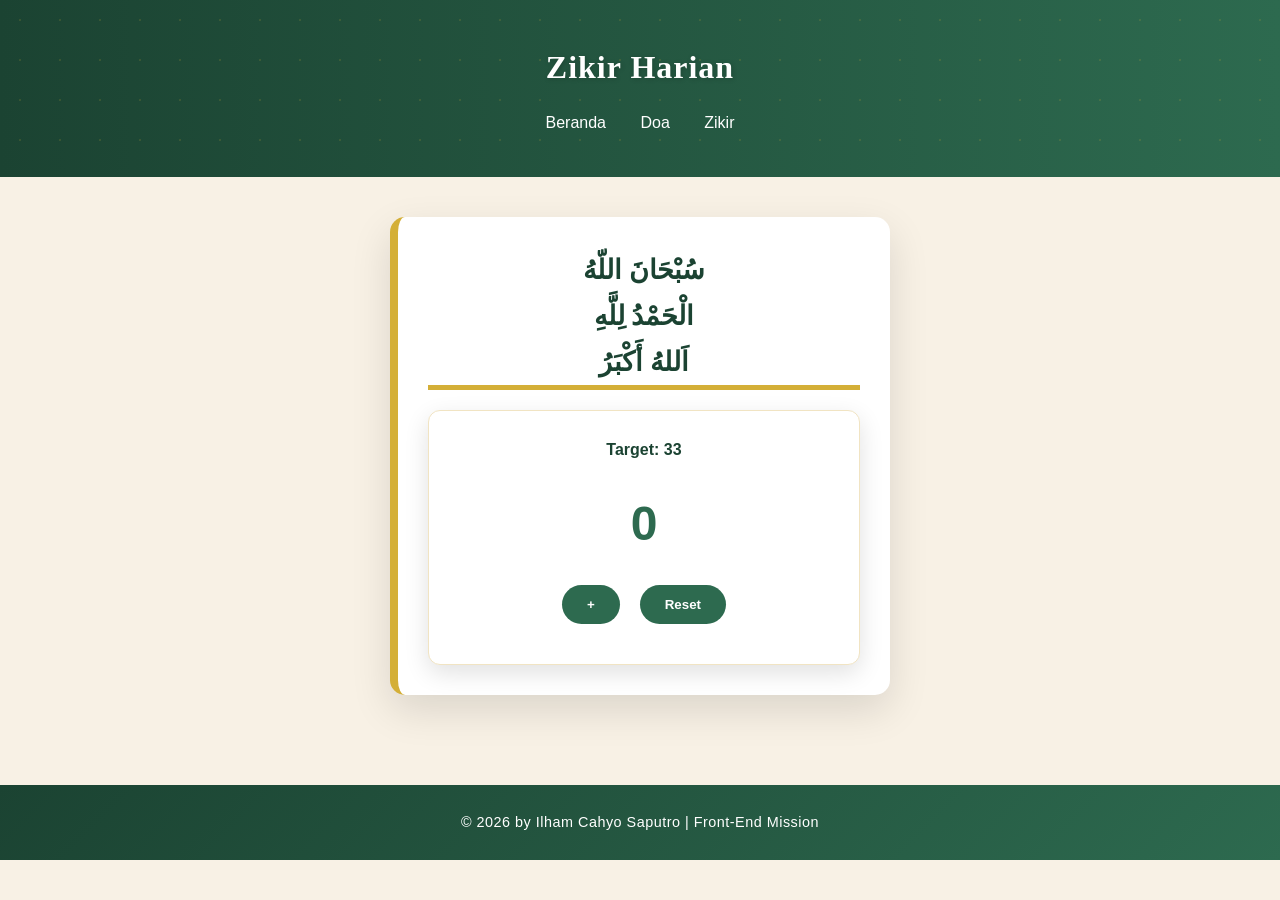
==== Misi Kedua.html @ cf05e517 "Add files via upload" ====
<!doctype html>
<html lang="en">
  <head>
    <meta charset="UTF-8" />
    <meta name="viewport" content="width=device-width, initial-scale=1.0" />
    <title>Hitung Zikir - Ramadhan</title>
    <link rel="stylesheet" href="style.css" />
    <link rel="icon" href="logo masjid.png" type="x-icon" />
  </head>
  <body>
    <header>
      <h1>Zikir Harian</h1>
      <nav class="nav">
        <a href="index.html">Beranda</a>
        <a href="Misi Pertama.html">Doa</a>
        <a href="Misi Kedua.html">Zikir</a>
      </nav>
    </header>

    <main class="zikir-page">
      <section class="zikir">
        <h2 class="zikirr">
          سُبْحَانَ اللّهُ
          <br />
          الْحَمْدُ لِلَّهِ
          <br />
          اَللهُ أَكْبَرُ
        </h2>

        <div class="card-container">
          <article class="card">
            <div class="zikir-box">
              <p class="target">Target: <strong>33</strong></p>

              <div id="counter" class="counter">0</div>

              <div class="buttons">
                <button id="tambah">+</button>
                <button id="reset">Reset</button>
              </div>

              <div id="notifikasi" class="notifikasi"></div>
            </div>
          </article>
        </div>
      </section>
    </main>

    <footer>
      <p>&copy; 2026 by Ilham Cahyo Saputro | Front-End Mission</p>
    </footer>

    <script src="Misi Kedua.js"></script>
  </body>
</html>
---- style.css ----
* {
    margin: 0;
    padding: 0;
    box-sizing: border-box;
    font-family: 'Segoe UI', Tahoma, Geneva, Verdana, sans-serif;
}

body {
    background-color: #F8F1E5;
    color: #1B4332;
    line-height: 1.7;
}

header h1 {
    font-family: Georgia, 'Times New Roman', serif;
    font-size: 2rem;
    letter-spacing: 1px;
    text-shadow: 1px 1px 5px rgba(0,0,0,0.2);
}

header {
    text-align: center;
    background: linear-gradient(to right, #1B4332, #2D6A4F);
    color: white;
    padding: 40px 20px;

    background-image: 
        radial-gradient(rgba(212,175,55,0.15) 1px, transparent 1px),
        linear-gradient(to right, #1B4332, #2D6A4F);
    background-size: 40px 40px, 100% 100%;
    background-repeat: repeat, no-repeat;
}

main {
    padding: 40px 40px;
    max-width: 1400px;
    margin: auto;
    display: grid;
    grid-template-columns: repeat(2, 1fr);
    gap: 40px;
}

section {
    margin-bottom: 50px;
    padding: 30px;
    border-radius: 15px;
    box-shadow: 0 15px 40px rgba(0,0,0,0.12);
    transition: all 0.3s ease;
}

section:hover {
    transform: translateY(-5px);
    box-shadow: 0 20px 50px rgba(0,0,0,0.18);
}

.sahurr {
    border-bottom: 5px solid #2D6A4F;
}

.bukaa {
    border-bottom: 5px solid #D4AF37;
}

section h2 {
    margin-bottom: 20px;
    text-align: center;
    font-size: 1.7rem;
    font-family: Georgia, 'Times New Roman', serif;
    color: #1B4332;
}

.sahur {
    border-left: 8px solid #2D6A4F;
    background-color: #ffffff;
}

.buka {
    border-left: 8px solid #D4AF37;
    background-color: #F0F7F4;
}

.card-container {
    display: grid;
    gap: 25px;
}

.card {
    background-color: white;
    padding: 25px;
    border-radius: 12px;
    border: 1px solid #f1e4c3;
    box-shadow: 0 8px 25px rgba(0, 0, 0, 0.12);
    transition: all 0.3s ease;
}

.card:hover {
    box-shadow: 0 16px 35px rgba(0,0,0,0.18);
    transform: translateY(-8px);
}

.doa {
    display: grid;
    grid-template-columns: 1fr 1fr;
    gap: 30px;
}

.bagian-doa:first-child {
    border-right: 2px solid #e0d5b5; 
    padding-right: 20px;
}

.bagian-doa:last-child {
    padding-left: 20px;
}

.sahur .card h3 {
    border-left: 4px solid #2D6A4F;
}

.buka .card h3 {
    border-left: 4px solid #D4AF37;
}

.card h3 {
    margin-top: 25px;
    padding-left: 12px;
    font-weight: 600;
    color: #2D6A4F;
}

.arab {
    font-size: 1.3rem;
    font-weight: bold;
    text-align: right;
    color: #2D6A4F;
    margin-bottom: 15px;
    line-height: 2.2;
}

.arti {
    font-size: 1rem;
    color: #555;
}

footer {
    background: linear-gradient(135deg, #1B4332, #2D6A4F);
    padding: 25px;
    color: white;
    text-align: center;
    font-size: 0.9rem;
    letter-spacing: 0.5px;
}

@media (max-width: 768px) {
    main {
        grid-template-columns: 1fr;
    }

    .doa {
        grid-template-columns: 1fr;
    }

    .bagian-doa:first-child {
        border-right: none;
        border-bottom: 2px solid #e0d5b5;
        padding-bottom: 20px;
        padding-right: 0;
    }

    .bagian-doa:last-child {
        padding-left: 0;
    }

    header h1 {
        font-size: 1.5rem;
    }

    section {
        padding: 25px;
    }

    .arab {
        font-size: 1.1rem;
    }
}


/* ===== BAGIAN NAVIGATION ===== */

.nav {
    margin-top: 15px;
}

.nav a {
    color: white;
    text-decoration: none;
    margin: 0 15px;
    font-weight: 500;
    transition: 0.2s ease;
}

.nav a:hover {
    color: #D4AF37;
}

/* ================= HALAMAN ZIKIR ================= */

.zikir-page {
    display: flex;
    justify-content: center;
}

.zikir {
    border-left: 8px solid #D4AF37;
    background-color: #ffffff;
    max-width: 500px;
    width: 100%;
}

.zikirr {
    border-bottom: 5px solid #D4AF37;
}

.counter {
    font-size: 3rem;
    font-weight: bold;
    text-align: center;
    color: #2D6A4F;
    margin: 20px 0;
}

.target {
    text-align: center;
    font-weight: 600;
    margin-bottom: 10px;
}

.buttons {
    display: flex;
    justify-content: center;
    gap: 20px;
    margin-top: 15px;
}

.buttons button {
    padding: 12px 25px;
    border: none;
    border-radius: 30px;
    background-color: #2D6A4F;
    color: white;
    font-weight: bold;
    cursor: pointer;
    transition: 0.2s ease;
}

.buttons button:hover {
    background-color: #1B4332;
}

.buttons button:active {
    transform: scale(0.95);
}

.notifikasi {
    margin-top: 15px;
    text-align: center;
    font-weight: bold;
    color: #D4AF37;
    font-size: 1.1rem;
}


/* ================= HALAMAN UTAMA ================= */

.halaman-utama {
    display: flex;
    justify-content: center;
}

.utama {
    border-left: 8px solid #2D6A4F;
    background-color: #ffffff;
    max-width: 900px;
    width: 100%;
}

.kartu-utama {
    text-align: center;
}

.kartu-utama p {
    margin: 15px 0;
    color: #555;
}

.btn-utama {
    display: inline-block;
    margin-top: 10px;
    padding: 10px 20px;
    background-color: #2D6A4F;
    color: white;
    text-decoration: none;
    border-radius: 30px;
    transition: 0.2s ease;
    font-weight: 500;
}

.btn-utama:hover {
    background-color: #1B4332;
    transform: translateY(-2px);
}
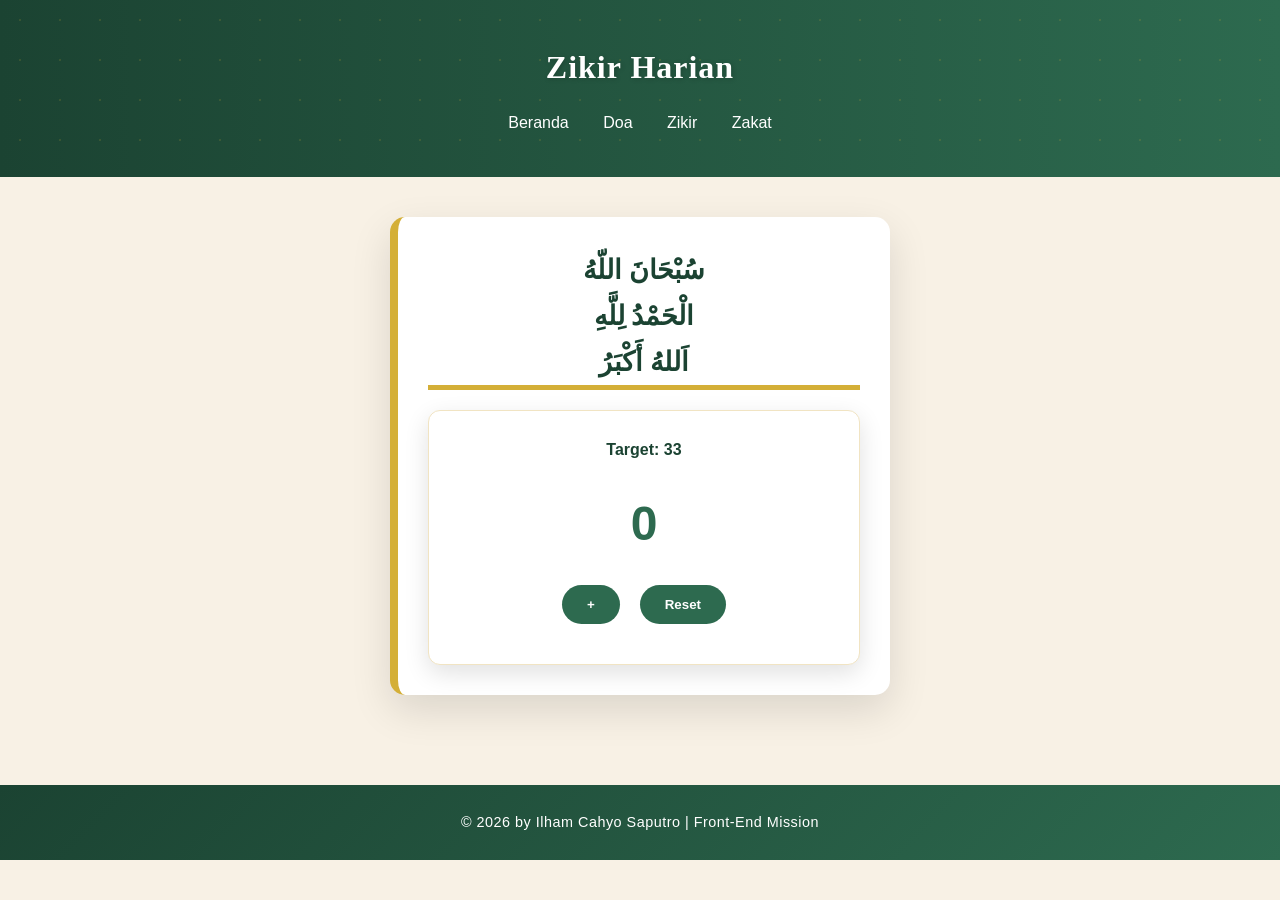
==== commit 9a7eb52a: "Update Misi Kedua.html" ====
--- a/Misi Kedua.html
+++ b/Misi Kedua.html
@@ -14,6 +14,7 @@
         <a href="index.html">Beranda</a>
         <a href="Misi Pertama.html">Doa</a>
         <a href="Misi Kedua.html">Zikir</a>
+        <a href="Misi Ketiga.html">Zakat</a>
       </nav>
     </header>
 
@@ -53,3 +54,4 @@
     <script src="Misi Kedua.js"></script>
   </body>
 </html>
+
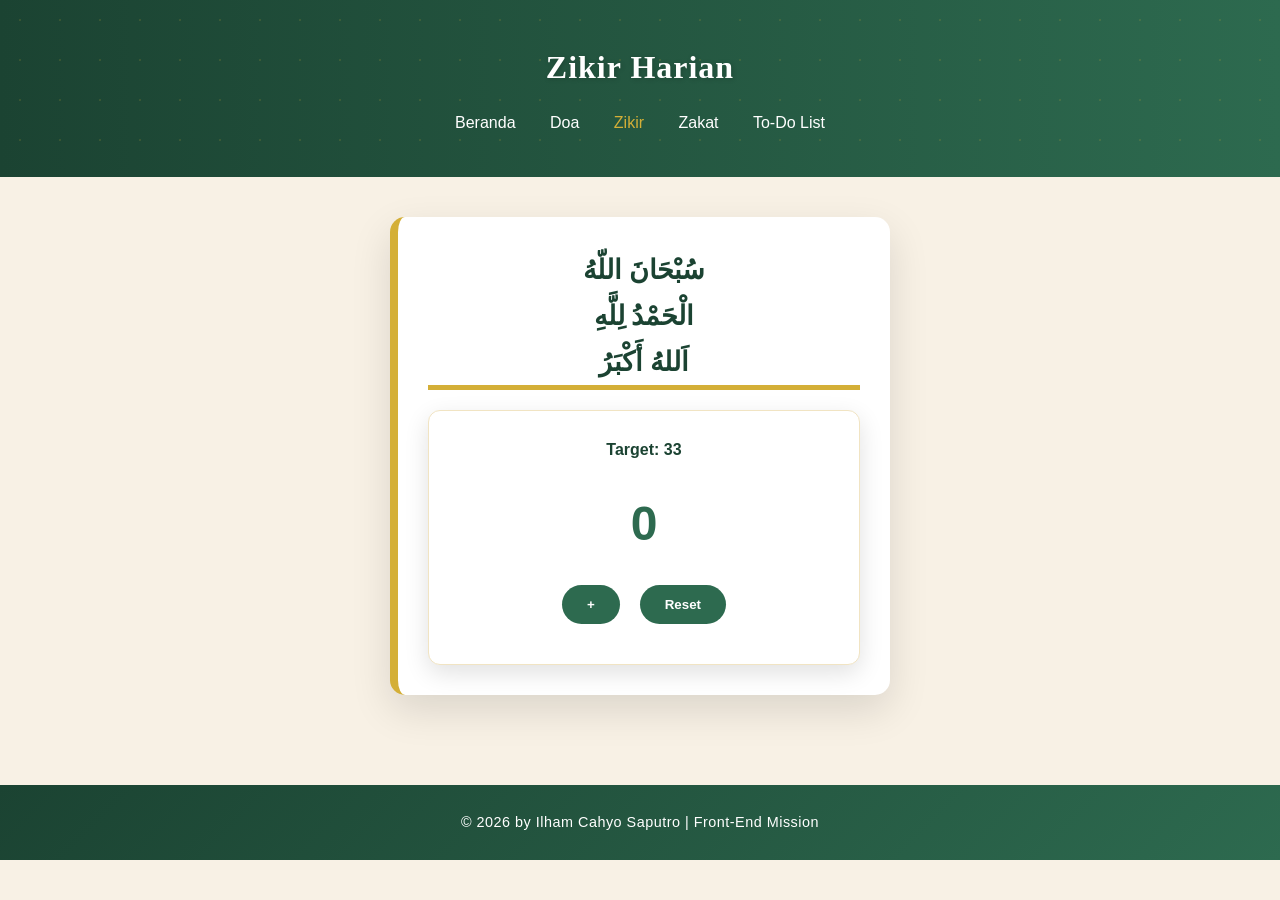
==== commit 8be925df: "Add files via upload" ====
--- a/Misi Kedua.html
+++ b/Misi Kedua.html
@@ -13,8 +13,9 @@
       <nav class="nav">
         <a href="index.html">Beranda</a>
         <a href="Misi Pertama.html">Doa</a>
-        <a href="Misi Kedua.html">Zikir</a>
+        <a href="Misi Kedua.html" style="color: #d4af37">Zikir</a>
         <a href="Misi Ketiga.html">Zakat</a>
+        <a href="Misi Keempat.html">To-Do List</a>
       </nav>
     </header>
 
@@ -54,4 +55,3 @@
     <script src="Misi Kedua.js"></script>
   </body>
 </html>
-
--- a/style.css
+++ b/style.css
@@ -23,7 +23,6 @@
     background: linear-gradient(to right, #1B4332, #2D6A4F);
     color: white;
     padding: 40px 20px;
-
     background-image: 
         radial-gradient(rgba(212,175,55,0.15) 1px, transparent 1px),
         linear-gradient(to right, #1B4332, #2D6A4F);
@@ -105,7 +104,7 @@
 }
 
 .bagian-doa:first-child {
-    border-right: 2px solid #e0d5b5; 
+    border-right: 2px solid #e0d5b5;
     padding-right: 20px;
 }
 
@@ -135,6 +134,7 @@
     color: #2D6A4F;
     margin-bottom: 15px;
     line-height: 2.2;
+    direction: rtl;
 }
 
 .arti {
@@ -151,11 +151,473 @@
     letter-spacing: 0.5px;
 }
 
+/* ============================================
+   BAGIAN NAVIGASI
+   ============================================ */
+.nav {
+    margin-top: 15px;
+}
+
+.nav a {
+    color: white;
+    text-decoration: none;
+    margin: 0 15px;
+    font-weight: 500;
+    transition: 0.2s ease;
+}
+
+.nav a:hover {
+    color: #D4AF37;
+}
+
+/* ============================================
+   HALAMAN ZIKIR
+   ============================================ */
+.zikir-page {
+    display: flex;
+    justify-content: center;
+}
+
+.zikir {
+    border-left: 8px solid #D4AF37;
+    background-color: #ffffff;
+    max-width: 500px;
+    width: 100%;
+}
+
+.zikirr {
+    border-bottom: 5px solid #D4AF37;
+}
+
+.counter {
+    font-size: 3rem;
+    font-weight: bold;
+    text-align: center;
+    color: #2D6A4F;
+    margin: 20px 0;
+}
+
+.target {
+    text-align: center;
+    font-weight: 600;
+    margin-bottom: 10px;
+}
+
+.buttons {
+    display: flex;
+    justify-content: center;
+    gap: 20px;
+    margin-top: 15px;
+}
+
+.buttons button {
+    padding: 12px 25px;
+    border: none;
+    border-radius: 30px;
+    background-color: #2D6A4F;
+    color: white;
+    font-weight: bold;
+    cursor: pointer;
+    transition: 0.2s ease;
+}
+
+.buttons button:hover {
+    background-color: #1B4332;
+}
+
+.buttons button:active {
+    transform: scale(0.95);
+}
+
+.notifikasi {
+    margin-top: 15px;
+    text-align: center;
+    font-weight: bold;
+    color: #D4AF37;
+    font-size: 1.1rem;
+}
+
+/* ============================================
+   HALAMAN UTAMA (BERANDA)
+   ============================================ */
+.halaman-utama {
+    display: flex;
+    justify-content: center;
+}
+
+.utama {
+    border-left: 8px solid #2D6A4F;
+    background-color: #ffffff;
+    max-width: 900px;
+    width: 100%;
+}
+
+.kartu-utama {
+    text-align: center;
+}
+
+.kartu-utama p {
+    margin: 15px 0;
+    color: #555;
+}
+
+.btn-utama {
+    display: inline-block;
+    margin-top: 10px;
+    padding: 10px 20px;
+    background-color: #2D6A4F;
+    color: white;
+    text-decoration: none;
+    border-radius: 30px;
+    transition: 0.2s ease;
+    font-weight: 500;
+}
+
+.btn-utama:hover {
+    background-color: #1B4332;
+    transform: translateY(-2px);
+}
+
+/* ============================================
+   HALAMAN KALKULATOR ZAKAT 
+   ============================================ */
+.zakat-section {
+    border-left: 8px solid #D4AF37;
+    background-color: #ffffff;
+    max-width: 600px;
+    width: 100%;
+}
+
+.form-container {
+    background-color: #F8F1E5;
+    padding: 25px;
+    border-radius: 10px;
+    margin-top: 20px;
+}
+
+.form-group {
+    margin-bottom: 15px;
+}
+
+.form-group label {
+    display: block;
+    margin-bottom: 5px;
+    font-weight: 600;
+    color: #1B4332;
+    font-size: 0.9rem;
+}
+
+.form-group input, 
+.form-group select {
+    width: 100%;
+    padding: 12px;
+    border: 1px solid #ccc;
+    border-radius: 8px;
+    font-size: 1rem;
+    font-family: inherit;
+    background-color: white;
+    transition: border-color 0.3s;
+}
+
+.form-group input:focus, 
+.form-group select:focus {
+    outline: none;
+    border-color: #2D6A4F;
+    box-shadow: 0 0 5px rgba(45, 106, 79, 0.3);
+}
+
+.form-group small {
+    display: block;
+    margin-top: 5px;
+    color: #666;
+    font-size: 0.8rem;
+}
+
+.result-box {
+    background-color: #F0F7F4;
+    border: 2px solid #2D6A4F;
+    border-radius: 10px;
+    padding: 20px;
+    margin-top: 25px;
+    animation: fadeIn 0.5s ease;
+}
+
+.result-item {
+    display: flex;
+    justify-content: space-between;
+    margin-bottom: 10px;
+    padding-bottom: 10px;
+    border-bottom: 1px dashed #ccc;
+    font-size: 0.95rem;
+}
+
+.result-item:last-child {
+    border-bottom: none;
+    margin-bottom: 0;
+    padding-bottom: 0;
+}
+
+.result-item.highlight {
+    background-color: #D4AF37;
+    color: white;
+    padding: 10px;
+    border-radius: 5px;
+    margin-top: 10px;
+}
+
+.result-item.highlight strong {
+    color: white;
+}
+
+/* ============================================
+   HALAMAN TO-DO LIST RAMADHAN
+   ============================================ */
+.todo-section {
+    border-left: 8px solid #D4AF37;
+    max-width: 800px;
+}
+
+.progress-summary {
+    background: linear-gradient(135deg, #2D6A4F, #1B4332);
+    color: white;
+    padding: 25px;
+    border-radius: 15px;
+    margin-bottom: 25px;
+    text-align: center;
+}
+
+.progress-summary h3 {
+    margin-bottom: 15px;
+    color: #D4AF37;
+}
+
+.progress-bar-container {
+    background-color: rgba(255,255,255,0.3);
+    border-radius: 20px;
+    height: 20px;
+    margin: 10px 0;
+    overflow: hidden;
+}
+
+.progress-bar {
+    background: linear-gradient(90deg, #D4AF37, #F4D03F);
+    height: 100%;
+    border-radius: 20px;
+    transition: width 0.5s ease;
+}
+
+#total-progress-text {
+    font-size: 1.5rem;
+    font-weight: bold;
+}
+
+.motivasi {
+    font-style: italic;
+    margin-top: 10px;
+    color: #F8F1E5;
+}
+
+.tab-nav {
+    display: flex;
+    gap: 10px;
+    margin-bottom: 20px;
+    flex-wrap: wrap;
+}
+
+.tab-btn {
+    flex: 1;
+    min-width: 120px;
+    padding: 12px 20px;
+    border: 2px solid #2D6A4F;
+    background-color: white;
+    color: #2D6A4F;
+    border-radius: 10px;
+    cursor: pointer;
+    font-weight: 600;
+    transition: all 0.3s ease;
+}
+
+.tab-btn:hover {
+    background-color: #F0F7F4;
+}
+
+.tab-btn.active {
+    background-color: #2D6A4F;
+    color: white;
+}
+
+.tab-content {
+    display: none;
+    animation: fadeIn 0.3s ease;
+}
+
+.tab-content.active {
+    display: block;
+}
+
+@keyframes fadeIn {
+    from { 
+        opacity: 0; 
+        transform: translateY(10px); 
+    }
+    to { 
+        opacity: 1; 
+        transform: translateY(0); 
+    }
+}
+
+.checklist-container {
+    background-color: #F8F1E5;
+    padding: 20px;
+    border-radius: 10px;
+    margin: 15px 0;
+}
+
+.check-item {
+    display: flex;
+    align-items: center;
+    gap: 10px;
+    padding: 10px;
+    margin: 5px 0;
+    background-color: white;
+    border-radius: 8px;
+    cursor: pointer;
+    transition: all 0.2s ease;
+}
+
+.check-item:hover {
+    background-color: #F0F7F4;
+}
+
+.check-item input[type="checkbox"] {
+    width: 20px;
+    height: 20px;
+    cursor: pointer;
+}
+
+.status-text {
+    font-weight: 600;
+    margin-top: 10px;
+    padding: 10px;
+    background-color: #F8F1E5;
+    border-radius: 8px;
+    text-align: center;
+}
+
+.btn-simpan {
+    width: 100%;
+    padding: 12px;
+    margin-top: 15px;
+    background-color: #2D6A4F;
+    color: white;
+    border: none;
+    border-radius: 10px;
+    font-weight: 600;
+    cursor: pointer;
+    transition: all 0.3s ease;
+}
+
+.btn-simpan:hover {
+    background-color: #1B4332;
+    transform: translateY(-2px);
+}
+
+.btn-reset {
+    width: 100%;
+    padding: 12px;
+    margin-top: 10px;
+    background-color: #D4AF37;
+    color: white;
+    border: none;
+    border-radius: 10px;
+    font-weight: 600;
+    cursor: pointer;
+    transition: all 0.3s ease;
+}
+
+.btn-reset:hover {
+    background-color: #B8941F;
+}
+
+.kalender-grid {
+    display: grid;
+    grid-template-columns: repeat(6, 1fr);
+    gap: 10px;
+    margin: 20px 0;
+}
+
+.kalender-day {
+    aspect-ratio: 1;
+    display: flex;
+    align-items: center;
+    justify-content: center;
+    background-color: #F8F1E5;
+    border-radius: 10px;
+    font-weight: 600;
+    color: #2D6A4F;
+    border: 2px solid #E0D5B5;
+    cursor: pointer;
+    transition: all 0.2s ease;
+    position: relative;
+}
+
+.kalender-day:hover {
+    background-color: #E0D5B5;
+    transform: scale(1.05);
+}
+
+.kalender-day.completed {
+    background-color: #2D6A4F;
+    color: white;
+    border-color: #1B4332;
+    font-size: 1.2rem;
+}
+
+.kalender-day.current-day {
+    border: 3px solid #D4AF37;
+    box-shadow: 0 0 10px rgba(212, 175, 55, 0.5);
+    transform: scale(1.1);
+    z-index: 1;
+}
+
+.hari-ini-box {
+    text-align: center;
+    background: #F0F7F4;
+    padding: 15px;
+    border-radius: 10px;
+    margin-bottom: 20px;
+    border: 1px solid #D4AF37;
+}
+
+.hari-ke {
+    font-size: 1.5rem;
+    font-weight: bold;
+    color: #1B4332;
+    margin: 5px 0 0 0;
+}
+
+.puasa-today {
+    margin: 20px 0;
+    text-align: center;
+}
+
+.puasa-progress {
+    margin-top: 20px;
+}
+
+.shalat-progress, .quran-progress {
+    margin-top: 15px;
+}
+
+/* ============================================
+   BAGIAN RESPONSIVE
+   ============================================ */
 @media (max-width: 768px) {
     main {
         grid-template-columns: 1fr;
-    }
-
+        padding: 20px;
+    }
+    
     .doa {
         grid-template-columns: 1fr;
     }
@@ -182,130 +644,46 @@
     .arab {
         font-size: 1.1rem;
     }
-}
-
-
-/* ===== BAGIAN NAVIGATION ===== */
-
-.nav {
-    margin-top: 15px;
-}
-
-.nav a {
-    color: white;
-    text-decoration: none;
-    margin: 0 15px;
-    font-weight: 500;
-    transition: 0.2s ease;
-}
-
-.nav a:hover {
-    color: #D4AF37;
-}
-
-/* ================= HALAMAN ZIKIR ================= */
-
-.zikir-page {
-    display: flex;
-    justify-content: center;
-}
-
-.zikir {
-    border-left: 8px solid #D4AF37;
-    background-color: #ffffff;
-    max-width: 500px;
-    width: 100%;
-}
-
-.zikirr {
-    border-bottom: 5px solid #D4AF37;
-}
-
-.counter {
-    font-size: 3rem;
-    font-weight: bold;
-    text-align: center;
-    color: #2D6A4F;
-    margin: 20px 0;
-}
-
-.target {
-    text-align: center;
-    font-weight: 600;
-    margin-bottom: 10px;
-}
-
-.buttons {
-    display: flex;
-    justify-content: center;
-    gap: 20px;
-    margin-top: 15px;
-}
-
-.buttons button {
-    padding: 12px 25px;
-    border: none;
-    border-radius: 30px;
-    background-color: #2D6A4F;
-    color: white;
-    font-weight: bold;
-    cursor: pointer;
-    transition: 0.2s ease;
-}
-
-.buttons button:hover {
-    background-color: #1B4332;
-}
-
-.buttons button:active {
-    transform: scale(0.95);
-}
-
-.notifikasi {
-    margin-top: 15px;
-    text-align: center;
-    font-weight: bold;
-    color: #D4AF37;
-    font-size: 1.1rem;
-}
-
-
-/* ================= HALAMAN UTAMA ================= */
-
-.halaman-utama {
-    display: flex;
-    justify-content: center;
-}
-
-.utama {
-    border-left: 8px solid #2D6A4F;
-    background-color: #ffffff;
-    max-width: 900px;
-    width: 100%;
-}
-
-.kartu-utama {
-    text-align: center;
-}
-
-.kartu-utama p {
-    margin: 15px 0;
-    color: #555;
-}
-
-.btn-utama {
-    display: inline-block;
-    margin-top: 10px;
-    padding: 10px 20px;
-    background-color: #2D6A4F;
-    color: white;
-    text-decoration: none;
-    border-radius: 30px;
-    transition: 0.2s ease;
-    font-weight: 500;
-}
-
-.btn-utama:hover {
-    background-color: #1B4332;
-    transform: translateY(-2px);
-}
+    
+    .zakat-section {
+        max-width: 100%;
+        margin: 0 20px;
+    }
+    
+    .result-item {
+        flex-direction: column;
+        gap: 5px;
+    }
+    
+    .tab-nav {
+        flex-direction: column;
+    }
+    
+    .kalender-grid {
+        grid-template-columns: repeat(5, 1fr);
+    }
+    
+    .todo-section {
+        max-width: 100%;
+        margin: 0 20px;
+    }
+    
+    .nav a {
+        display: block;
+        margin: 10px 0;
+    }
+}
+
+@media (max-width: 480px) {
+    .kalender-grid {
+        grid-template-columns: repeat(4, 1fr);
+    }
+    
+    header {
+        padding: 30px 15px;
+    }
+    
+    main {
+        padding: 15px;
+    }
+}
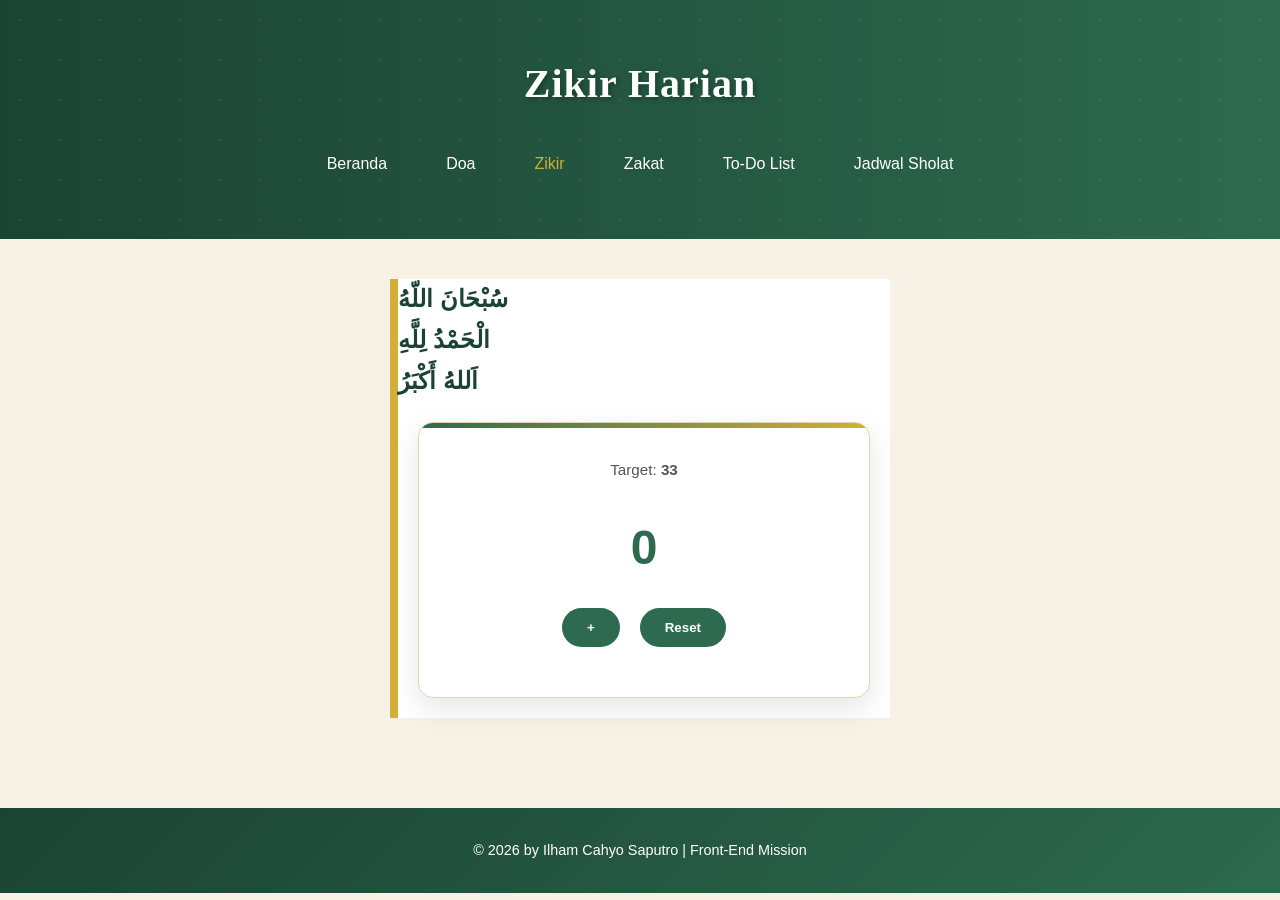
==== commit 9506061b: "Add files via upload" ====
--- a/Misi Kedua.html
+++ b/Misi Kedua.html
@@ -16,6 +16,7 @@
         <a href="Misi Kedua.html" style="color: #d4af37">Zikir</a>
         <a href="Misi Ketiga.html">Zakat</a>
         <a href="Misi Keempat.html">To-Do List</a>
+        <a href="Misi Kelima.html">Jadwal Sholat</a>
       </nav>
     </header>
 
--- a/style.css
+++ b/style.css
@@ -1,3 +1,6 @@
+/* ============================================
+   RESET & GLOBAL STYLES (FIXED)
+   ============================================ */
 * {
     margin: 0;
     padding: 0;
@@ -11,18 +14,14 @@
     line-height: 1.7;
 }
 
-header h1 {
-    font-family: Georgia, 'Times New Roman', serif;
-    font-size: 2rem;
-    letter-spacing: 1px;
-    text-shadow: 1px 1px 5px rgba(0,0,0,0.2);
-}
-
+/* ============================================
+   HEADER & NAVIGATION (Misi 6)
+   ============================================ */
 header {
     text-align: center;
     background: linear-gradient(to right, #1B4332, #2D6A4F);
     color: white;
-    padding: 40px 20px;
+    padding: 50px 20px;
     background-image: 
         radial-gradient(rgba(212,175,55,0.15) 1px, transparent 1px),
         linear-gradient(to right, #1B4332, #2D6A4F);
@@ -30,73 +29,210 @@
     background-repeat: repeat, no-repeat;
 }
 
+header h1 {
+    font-family: Georgia, 'Times New Roman', serif;
+    font-size: 2.5rem;
+    letter-spacing: 1px;
+    text-shadow: 2px 2px 5px rgba(0,0,0,0.3);
+    margin-bottom: 10px;
+}
+
+.tagline {
+    font-size: 1.1rem;
+    color: #D4AF37;
+    margin-bottom: 25px;
+    font-style: italic;
+}
+
+.nav {
+    margin-top: 20px;
+    display: flex;
+    justify-content: center;
+    flex-wrap: wrap;
+    gap: 15px;
+}
+
+.nav a {
+    color: white;
+    text-decoration: none;
+    padding: 10px 20px;
+    border-radius: 25px;
+    font-weight: 500;
+    transition: all 0.3s ease;
+    border: 2px solid transparent;
+}
+
+.nav a:hover,
+.nav a.active {
+    color: #1B4332;
+    background-color: #D4AF37;
+    border-color: #D4AF37;
+}
+
+/* ============================================
+   MAIN LAYOUT
+   ============================================ */
 main {
-    padding: 40px 40px;
+    padding: 40px 20px;
     max-width: 1400px;
     margin: auto;
-    display: grid;
-    grid-template-columns: repeat(2, 1fr);
-    gap: 40px;
-}
-
-section {
+}
+
+.halaman-utama {
+    display: flex;
+    justify-content: center;
+}
+
+/* ============================================
+   HERO SECTION (Misi 6)
+   ============================================ */
+.hero {
+    background: linear-gradient(135deg, #2D6A4F, #1B4332);
+    color: white;
+    padding: 60px 40px;
+    border-radius: 20px;
+    text-align: center;
     margin-bottom: 50px;
-    padding: 30px;
-    border-radius: 15px;
-    box-shadow: 0 15px 40px rgba(0,0,0,0.12);
-    transition: all 0.3s ease;
-}
-
-section:hover {
-    transform: translateY(-5px);
-    box-shadow: 0 20px 50px rgba(0,0,0,0.18);
-}
-
-.sahurr {
-    border-bottom: 5px solid #2D6A4F;
-}
-
-.bukaa {
-    border-bottom: 5px solid #D4AF37;
-}
-
-section h2 {
+    box-shadow: 0 15px 40px rgba(0,0,0,0.15);
+}
+
+.hero h2 {
+    font-family: Georgia, 'Times New Roman', serif;
+    font-size: 2rem;
     margin-bottom: 20px;
-    text-align: center;
-    font-size: 1.7rem;
+    color: #D4AF37;
+}
+
+.hero p {
+    font-size: 1.1rem;
+    max-width: 800px;
+    margin: 0 auto 30px;
+    color: #F8F1E5;
+    line-height: 1.8;
+}
+
+/* ============================================
+   FITUR SECTION & CARDS (Misi 6)
+   ============================================ */
+.fitur-section {
+    margin-bottom: 50px;
+}
+
+.fitur-section h2 {
+    text-align: center;
+    font-size: 2rem;
     font-family: Georgia, 'Times New Roman', serif;
     color: #1B4332;
-}
-
-.sahur {
-    border-left: 8px solid #2D6A4F;
-    background-color: #ffffff;
-}
-
-.buka {
-    border-left: 8px solid #D4AF37;
-    background-color: #F0F7F4;
+    margin-bottom: 40px;
+    position: relative;
+}
+
+.fitur-section h2::after {
+    content: '';
+    display: block;
+    width: 80px;
+    height: 4px;
+    background-color: #D4AF37;
+    margin: 15px auto 0;
+    border-radius: 2px;
 }
 
 .card-container {
     display: grid;
-    gap: 25px;
+    grid-template-columns: repeat(auto-fit, minmax(280px, 1fr));
+    gap: 30px;
+    padding: 20px;
 }
 
 .card {
     background-color: white;
-    padding: 25px;
-    border-radius: 12px;
-    border: 1px solid #f1e4c3;
-    box-shadow: 0 8px 25px rgba(0, 0, 0, 0.12);
+    padding: 35px 25px;
+    border-radius: 15px;
+    border: 1px solid #E0D5B5;
+    box-shadow: 0 10px 30px rgba(0, 0, 0, 0.1);
     transition: all 0.3s ease;
+    text-align: center;
+    position: relative;
+    overflow: hidden;
+}
+
+.card::before {
+    content: '';
+    position: absolute;
+    top: 0;
+    left: 0;
+    width: 100%;
+    height: 5px;
+    background: linear-gradient(90deg, #2D6A4F, #D4AF37);
 }
 
 .card:hover {
-    box-shadow: 0 16px 35px rgba(0,0,0,0.18);
-    transform: translateY(-8px);
-}
-
+    box-shadow: 0 20px 50px rgba(0,0,0,0.18);
+    transform: translateY(-10px);
+}
+
+.card-icon {
+    font-size: 3.5rem;
+    margin-bottom: 20px;
+    display: block;
+}
+
+.card h3 {
+    font-size: 1.4rem;
+    font-weight: 600;
+    color: #2D6A4F;
+    margin-bottom: 15px;
+    font-family: Georgia, 'Times New Roman', serif;
+}
+
+.card p {
+    color: #555;
+    font-size: 0.95rem;
+    line-height: 1.6;
+    margin-bottom: 25px;
+}
+
+.btn-card {
+    display: inline-block;
+    padding: 12px 30px;
+    background: linear-gradient(135deg, #2D6A4F, #1B4332);
+    color: white;
+    text-decoration: none;
+    border-radius: 30px;
+    font-weight: 600;
+    transition: all 0.3s ease;
+    border: 2px solid transparent;
+}
+
+.btn-card:hover {
+    background: transparent;
+    color: #2D6A4F;
+    border-color: #2D6A4F;
+    transform: translateY(-3px);
+}
+
+.btn-utama {
+    display: inline-block;
+    padding: 15px 40px;
+    background-color: #D4AF37;
+    color: #1B4332;
+    text-decoration: none;
+    border-radius: 30px;
+    transition: all 0.3s ease;
+    font-weight: 700;
+    font-size: 1rem;
+    border: 2px solid #D4AF37;
+}
+
+.btn-utama:hover {
+    background-color: transparent;
+    color: #D4AF37;
+    transform: translateY(-3px);
+}
+
+/* ============================================
+   MISI 1: DOA (Existing)
+   ============================================ */
 .doa {
     display: grid;
     grid-template-columns: 1fr 1fr;
@@ -112,19 +248,14 @@
     padding-left: 20px;
 }
 
-.sahur .card h3 {
-    border-left: 4px solid #2D6A4F;
-}
-
-.buka .card h3 {
-    border-left: 4px solid #D4AF37;
-}
-
-.card h3 {
-    margin-top: 25px;
-    padding-left: 12px;
-    font-weight: 600;
-    color: #2D6A4F;
+.sahur {
+    border-left: 8px solid #2D6A4F;
+    background-color: #ffffff;
+}
+
+.buka {
+    border-left: 8px solid #D4AF37;
+    background-color: #F0F7F4;
 }
 
 .arab {
@@ -142,36 +273,8 @@
     color: #555;
 }
 
-footer {
-    background: linear-gradient(135deg, #1B4332, #2D6A4F);
-    padding: 25px;
-    color: white;
-    text-align: center;
-    font-size: 0.9rem;
-    letter-spacing: 0.5px;
-}
-
-/* ============================================
-   BAGIAN NAVIGASI
-   ============================================ */
-.nav {
-    margin-top: 15px;
-}
-
-.nav a {
-    color: white;
-    text-decoration: none;
-    margin: 0 15px;
-    font-weight: 500;
-    transition: 0.2s ease;
-}
-
-.nav a:hover {
-    color: #D4AF37;
-}
-
-/* ============================================
-   HALAMAN ZIKIR
+/* ============================================
+   MISI 2: ZIKIR (Existing)
    ============================================ */
 .zikir-page {
     display: flex;
@@ -185,22 +288,12 @@
     width: 100%;
 }
 
-.zikirr {
-    border-bottom: 5px solid #D4AF37;
-}
-
 .counter {
     font-size: 3rem;
     font-weight: bold;
     text-align: center;
     color: #2D6A4F;
     margin: 20px 0;
-}
-
-.target {
-    text-align: center;
-    font-weight: 600;
-    margin-bottom: 10px;
 }
 
 .buttons {
@@ -225,10 +318,6 @@
     background-color: #1B4332;
 }
 
-.buttons button:active {
-    transform: scale(0.95);
-}
-
 .notifikasi {
     margin-top: 15px;
     text-align: center;
@@ -238,8 +327,545 @@
 }
 
 /* ============================================
+   MISI 3: ZAKAT (New)
+   ============================================ */
+.zakat-section {
+    border-left: 8px solid #D4AF37;
+    background-color: #ffffff;
+    max-width: 600px;
+    width: 100%;
+}
+
+.form-container {
+    background-color: #F8F1E5;
+    padding: 25px;
+    border-radius: 10px;
+    margin-top: 20px;
+}
+
+.form-group {
+    margin-bottom: 15px;
+}
+
+.form-group label {
+    display: block;
+    margin-bottom: 5px;
+    font-weight: 600;
+    color: #1B4332;
+    font-size: 0.9rem;
+}
+
+.form-group input, 
+.form-group select {
+    width: 100%;
+    padding: 12px;
+    border: 1px solid #ccc;
+    border-radius: 8px;
+    font-size: 1rem;
+    font-family: inherit;
+    background-color: white;
+}
+
+.form-group small {
+    display: block;
+    margin-top: 5px;
+    color: #666;
+    font-size: 0.8rem;
+}
+
+.result-box {
+    background-color: #F0F7F4;
+    border: 2px solid #2D6A4F;
+    border-radius: 10px;
+    padding: 20px;
+    margin-top: 25px;
+    animation: fadeIn 0.5s ease;
+}
+
+.result-item {
+    display: flex;
+    justify-content: space-between;
+    margin-bottom: 10px;
+    padding-bottom: 10px;
+    border-bottom: 1px dashed #ccc;
+}
+
+.result-item.highlight {
+    background-color: #D4AF37;
+    color: white;
+    padding: 10px;
+    border-radius: 5px;
+    margin-top: 10px;
+}
+
+/* ============================================
+   MISI 4: TO-DO LIST (New)
+   ============================================ */
+.todo-section {
+    border-left: 8px solid #D4AF37;
+    max-width: 800px;
+}
+
+.progress-summary {
+    background: linear-gradient(135deg, #2D6A4F, #1B4332);
+    color: white;
+    padding: 25px;
+    border-radius: 15px;
+    margin-bottom: 25px;
+    text-align: center;
+}
+
+.progress-bar-container {
+    background-color: rgba(255,255,255,0.3);
+    border-radius: 20px;
+    height: 20px;
+    margin: 10px 0;
+    overflow: hidden;
+}
+
+.progress-bar {
+    background: linear-gradient(90deg, #D4AF37, #F4D03F);
+    height: 100%;
+    border-radius: 20px;
+    transition: width 0.5s ease;
+}
+
+.tab-nav {
+    display: flex;
+    gap: 10px;
+    margin-bottom: 20px;
+    flex-wrap: wrap;
+}
+
+.tab-btn {
+    flex: 1;
+    min-width: 120px;
+    padding: 12px 20px;
+    border: 2px solid #2D6A4F;
+    background-color: white;
+    color: #2D6A4F;
+    border-radius: 10px;
+    cursor: pointer;
+    font-weight: 600;
+}
+
+.tab-btn.active {
+    background-color: #2D6A4F;
+    color: white;
+}
+
+.tab-content {
+    display: none;
+    animation: fadeIn 0.3s ease;
+}
+
+.tab-content.active {
+    display: block;
+}
+
+.checklist-container {
+    background-color: #F8F1E5;
+    padding: 20px;
+    border-radius: 10px;
+    margin: 15px 0;
+}
+
+.check-item {
+    display: flex;
+    align-items: center;
+    gap: 10px;
+    padding: 10px;
+    margin: 5px 0;
+    background-color: white;
+    border-radius: 8px;
+    cursor: pointer;
+}
+
+.kalender-grid {
+    display: grid;
+    grid-template-columns: repeat(6, 1fr);
+    gap: 10px;
+    margin: 20px 0;
+}
+
+.kalender-day {
+    aspect-ratio: 1;
+    display: flex;
+    align-items: center;
+    justify-content: center;
+    background-color: #F8F1E5;
+    border-radius: 10px;
+    font-weight: 600;
+    color: #2D6A4F;
+    border: 2px solid #E0D5B5;
+    cursor: pointer;
+}
+
+.kalender-day.completed {
+    background-color: #2D6A4F;
+    color: white;
+}
+
+.kalender-day.current-day {
+    border: 3px solid #D4AF37;
+    transform: scale(1.1);
+}
+
+.btn-simpan {
+    width: 100%;
+    padding: 12px;
+    margin-top: 15px;
+    background-color: #2D6A4F;
+    color: white;
+    border: none;
+    border-radius: 10px;
+    font-weight: 600;
+    cursor: pointer;
+}
+
+/* ============================================
+   MISI 5: JADWAL SHOLAT (New)
+   ============================================ */
+.imsakiyah-section {
+    border-left: 8px solid #D4AF37;
+    max-width: 1000px;
+}
+
+.loading-state, .error-state {
+    text-align: center;
+    padding: 40px;
+    background-color: #F8F1E5;
+    border-radius: 10px;
+    margin: 20px 0;
+}
+
+.spinner {
+    width: 50px;
+    height: 50px;
+    border: 5px solid #E0D5B5;
+    border-top: 5px solid #2D6A4F;
+    border-radius: 50%;
+    animation: spin 1s linear infinite;
+    margin: 0 auto 15px;
+}
+
+@keyframes spin {
+    0% { transform: rotate(0deg); }
+    100% { transform: rotate(360deg); }
+}
+
+.tabel-container {
+    overflow-x: auto;
+    margin: 20px 0;
+    border-radius: 10px;
+    box-shadow: 0 5px 20px rgba(0,0,0,0.1);
+}
+
+.jadwal-table {
+    width: 100%;
+    border-collapse: collapse;
+    background-color: white;
+    min-width: 600px;
+}
+
+.jadwal-table thead {
+    background: linear-gradient(135deg, #2D6A4F, #1B4332);
+    color: white;
+}
+
+.jadwal-table th,
+.jadwal-table td {
+    padding: 15px 10px;
+    text-align: center;
+    border-bottom: 1px solid #E0D5B5;
+}
+
+.jadwal-table tbody tr.hari-ini {
+    background: linear-gradient(90deg, #D4AF37, #F4D03F);
+    color: white;
+    font-weight: bold;
+}
+
+/* ============================================
+   FOOTER (Global)
+   ============================================ */
+footer {
+    background: linear-gradient(135deg, #1B4332, #2D6A4F);
+    padding: 30px;
+    color: white;
+    text-align: center;
+    font-size: 0.9rem;
+    margin-top: 50px;
+}
+
+/* ============================================
+   RESPONSIVE (Global)
+   ============================================ */
+@media (max-width: 768px) {
+    header h1 { font-size: 1.8rem; }
+    .nav { flex-direction: column; align-items: center; }
+    .nav a { width: 100%; max-width: 250px; text-align: center; }
+    .hero { padding: 40px 20px; }
+    .card-container { grid-template-columns: 1fr; }
+    .doa { grid-template-columns: 1fr; }
+    .bagian-doa:first-child { border-right: none; border-bottom: 2px solid #e0d5b5; }
+    .kalender-grid { grid-template-columns: repeat(5, 1fr); }
+    .jadwal-table th, .jadwal-table td { padding: 10px 5px; font-size: 0.85rem; }
+}
+
+
+
+
+
+/*
+* {
+    margin: 0;
+    padding: 0;
+    box-sizing: border-box;
+    font-family: 'Segoe UI', Tahoma, Geneva, Verdana, sans-serif;
+}
+
+body {
+    background-color: #F8F1E5;
+    color: #1B4332;
+    line-height: 1.7;
+}
+
+header h1 {
+    font-family: Georgia, 'Times New Roman', serif;
+    font-size: 2rem;
+    letter-spacing: 1px;
+    text-shadow: 1px 1px 5px rgba(0,0,0,0.2);
+}
+
+header {
+    text-align: center;
+    background: linear-gradient(to right, #1B4332, #2D6A4F);
+    color: white;
+    padding: 40px 20px;
+    background-image: 
+        radial-gradient(rgba(212,175,55,0.15) 1px, transparent 1px),
+        linear-gradient(to right, #1B4332, #2D6A4F);
+    background-size: 40px 40px, 100% 100%;
+    background-repeat: repeat, no-repeat;
+}
+
+main {
+    padding: 40px 40px;
+    max-width: 1400px;
+    margin: auto;
+    display: grid;
+    grid-template-columns: repeat(2, 1fr);
+    gap: 40px;
+}
+
+section {
+    margin-bottom: 50px;
+    padding: 30px;
+    border-radius: 15px;
+    box-shadow: 0 15px 40px rgba(0,0,0,0.12);
+    transition: all 0.3s ease;
+}
+
+section:hover {
+    transform: translateY(-5px);
+    box-shadow: 0 20px 50px rgba(0,0,0,0.18);
+}
+
+.sahurr {
+    border-bottom: 5px solid #2D6A4F;
+}
+
+.bukaa {
+    border-bottom: 5px solid #D4AF37;
+}
+
+section h2 {
+    margin-bottom: 20px;
+    text-align: center;
+    font-size: 1.7rem;
+    font-family: Georgia, 'Times New Roman', serif;
+    color: #1B4332;
+}
+
+.sahur {
+    border-left: 8px solid #2D6A4F;
+    background-color: #ffffff;
+}
+
+.buka {
+    border-left: 8px solid #D4AF37;
+    background-color: #F0F7F4;
+}
+
+.card-container {
+    display: grid;
+    gap: 25px;
+}
+
+.card {
+    background-color: white;
+    padding: 25px;
+    border-radius: 12px;
+    border: 1px solid #f1e4c3;
+    box-shadow: 0 8px 25px rgba(0, 0, 0, 0.12);
+    transition: all 0.3s ease;
+}
+
+.card:hover {
+    box-shadow: 0 16px 35px rgba(0,0,0,0.18);
+    transform: translateY(-8px);
+}
+
+.doa {
+    display: grid;
+    grid-template-columns: 1fr 1fr;
+    gap: 30px;
+}
+
+.bagian-doa:first-child {
+    border-right: 2px solid #e0d5b5;
+    padding-right: 20px;
+}
+
+.bagian-doa:last-child {
+    padding-left: 20px;
+}
+
+.sahur .card h3 {
+    border-left: 4px solid #2D6A4F;
+}
+
+.buka .card h3 {
+    border-left: 4px solid #D4AF37;
+}
+
+.card h3 {
+    margin-top: 25px;
+    padding-left: 12px;
+    font-weight: 600;
+    color: #2D6A4F;
+}
+
+.arab {
+    font-size: 1.3rem;
+    font-weight: bold;
+    text-align: right;
+    color: #2D6A4F;
+    margin-bottom: 15px;
+    line-height: 2.2;
+    direction: rtl;
+}
+
+.arti {
+    font-size: 1rem;
+    color: #555;
+}
+
+footer {
+    background: linear-gradient(135deg, #1B4332, #2D6A4F);
+    padding: 25px;
+    color: white;
+    text-align: center;
+    font-size: 0.9rem;
+    letter-spacing: 0.5px;
+}
+
+/* ============================================
+   BAGIAN NAVIGASI
+   ============================================ */
+
+/*
+.nav {
+    margin-top: 15px;
+}
+
+.nav a {
+    color: white;
+    text-decoration: none;
+    margin: 0 15px;
+    font-weight: 500;
+    transition: 0.2s ease;
+}
+
+.nav a:hover {
+    color: #D4AF37;
+}
+
+/* ============================================
+   HALAMAN ZIKIR
+   ============================================ */
+
+   /*
+.zikir-page {
+    display: flex;
+    justify-content: center;
+}
+
+.zikir {
+    border-left: 8px solid #D4AF37;
+    background-color: #ffffff;
+    max-width: 500px;
+    width: 100%;
+}
+
+.zikirr {
+    border-bottom: 5px solid #D4AF37;
+}
+
+.counter {
+    font-size: 3rem;
+    font-weight: bold;
+    text-align: center;
+    color: #2D6A4F;
+    margin: 20px 0;
+}
+
+.target {
+    text-align: center;
+    font-weight: 600;
+    margin-bottom: 10px;
+}
+
+.buttons {
+    display: flex;
+    justify-content: center;
+    gap: 20px;
+    margin-top: 15px;
+}
+
+.buttons button {
+    padding: 12px 25px;
+    border: none;
+    border-radius: 30px;
+    background-color: #2D6A4F;
+    color: white;
+    font-weight: bold;
+    cursor: pointer;
+    transition: 0.2s ease;
+}
+
+.buttons button:hover {
+    background-color: #1B4332;
+}
+
+.buttons button:active {
+    transform: scale(0.95);
+}
+
+.notifikasi {
+    margin-top: 15px;
+    text-align: center;
+    font-weight: bold;
+    color: #D4AF37;
+    font-size: 1.1rem;
+}
+
+/* ============================================
    HALAMAN UTAMA (BERANDA)
    ============================================ */
+
+   /*
 .halaman-utama {
     display: flex;
     justify-content: center;
@@ -281,6 +907,8 @@
 /* ============================================
    HALAMAN KALKULATOR ZAKAT 
    ============================================ */
+
+/*
 .zakat-section {
     border-left: 8px solid #D4AF37;
     background-color: #ffffff;
@@ -372,6 +1000,8 @@
 /* ============================================
    HALAMAN TO-DO LIST RAMADHAN
    ============================================ */
+
+   /*
 .todo-section {
     border-left: 8px solid #D4AF37;
     max-width: 800px;
@@ -612,6 +1242,8 @@
 /* ============================================
    BAGIAN RESPONSIVE
    ============================================ */
+
+   /*
 @media (max-width: 768px) {
     main {
         grid-template-columns: 1fr;
@@ -686,4 +1318,5 @@
     main {
         padding: 15px;
     }
-}+}
+
